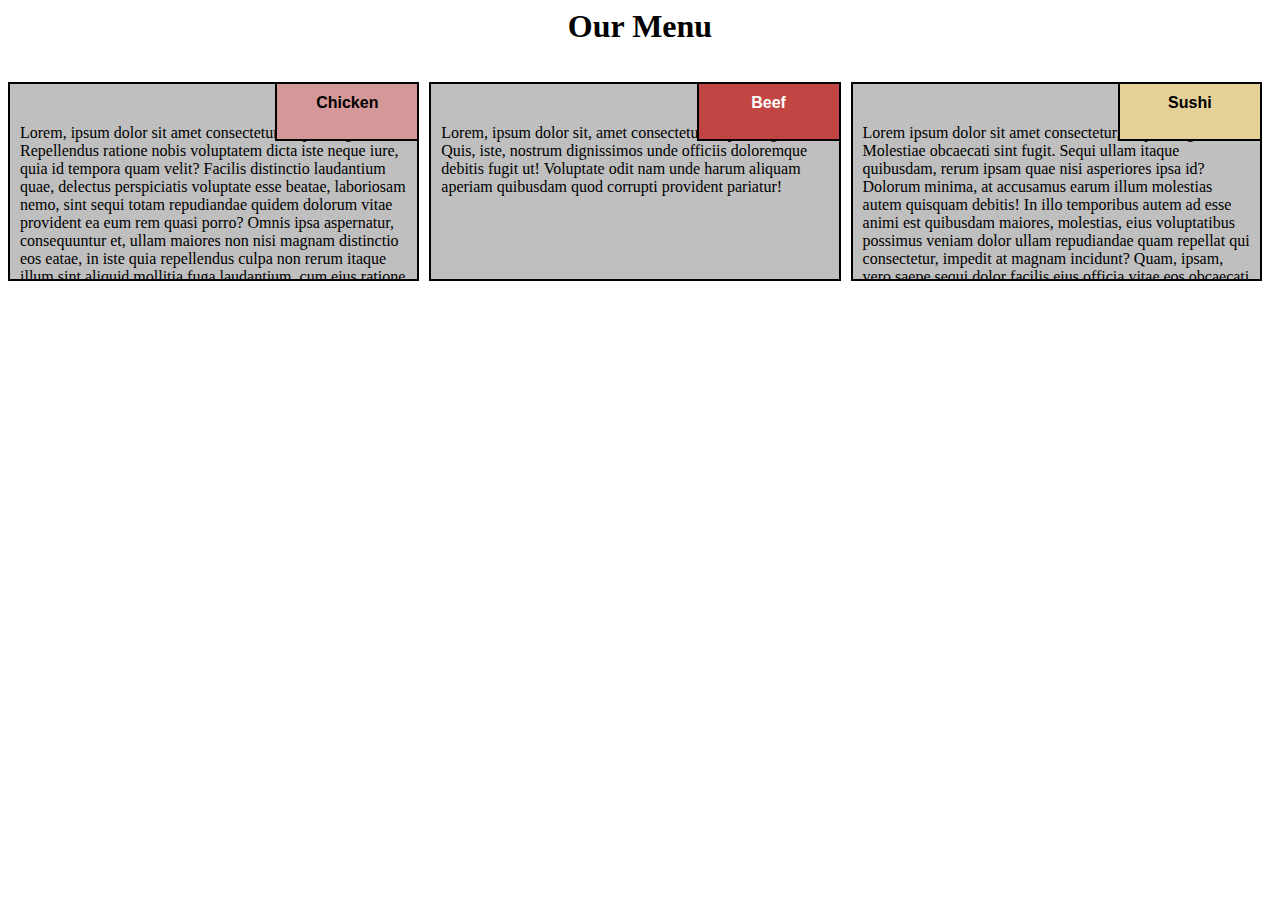
==== index.html @ f410bd4d "Add files via upload" ====
<html lang="en">
<head>
	<meta charset="UTF-8">
	<meta name="viewport" content="width=device-width, initial-scale=1.0">
	 <link rel="stylesheet" href="style.css">
	<title>Responsive Layout</title>


</head>
<body>
	<div class="row">
	<h1>Our Menu</h1>
  <div class="col-lg-4 col-md-6 col-sm-12" id="container">
    <p>Lorem, ipsum dolor sit amet consectetur adipisicing elit. Repellendus ratione nobis voluptatem dicta iste neque iure, quia id tempora quam velit? Facilis distinctio laudantium quae, delectus perspiciatis voluptate esse beatae, laboriosam nemo, sint sequi totam repudiandae quidem dolorum vitae provident ea eum rem quasi porro? Omnis ipsa aspernatur, consequuntur et, ullam maiores non nisi magnam distinctio eos eatae, in iste quia repellendus culpa non rerum itaque illum sint aliquid mollitia fuga laudantium, cum eius ratione tempore excepturi, ipsum nihil aspernatur recusandae laboriosam blanditiis magni! Ex illo modi exercitationem consectetur incidunt autem adipisci eligendi corporis non, veniam ullam voluptatum nesciunt, maxime totam tenetur distinctio aperiam esse eum natus. Eaque nulla repudiandae aliquam maiores reiciendis temporibus perferendis. Adipisci dolorem perferendis et ipsa odio vitae sequi, ea, consequuntur aperiam officiis quae hic iure, quia maiores saepe architecto nostrum earum quo cumque minima quam debitis! Porro, id in at rerum ex qui facere, consequatur reprehenderit sequi eligendi numquam laborum sed. Hic incidunt debitis voluptatem ad minus ullam facilis facere eum. Nisi tenetur corporis illo explicabo vel iure aperiam sit quia natus magni, fuga itaque sed.</p>
  	<p id="p1">Chicken</p>

  	</div>

  

  <div class="col-lg-4 col-md-6 col-sm-12" id="container"><p>Lorem, ipsum dolor sit, amet consectetur adipisicing elit. Quis, iste, nostrum dignissimos unde officiis doloremque debitis fugit ut! Voluptate odit nam unde harum aliquam aperiam quibusdam quod corrupti provident pariatur!</p>

  	<p id="p2">Beef</p>

  </div>

  <div class="col-lg-4 col-md-12 col-sm-12" id="container"><p>Lorem ipsum dolor sit amet consectetur, adipisicing elit. Molestiae obcaecati sint fugit. Sequi ullam itaque quibusdam, rerum ipsam quae nisi asperiores ipsa id? Dolorum minima, at accusamus earum illum molestias autem quisquam debitis! In illo temporibus autem ad esse animi est quibusdam maiores, molestias, eius voluptatibus possimus veniam dolor ullam repudiandae quam repellat qui consectetur, impedit at magnam incidunt? Quam, ipsam, vero saepe sequi dolor facilis eius officia vitae eos obcaecati aperiam? Voluptatem et sequi quam. Beatae nisi vero, doloremque amet eligendi laudantium consectetur mollitia dolorum doloribus accusamus et maiores necessitatibus, culpa aliquid corporis aperiam! Excepturi aspernatur quas quod non!.</p>

  	<p  id="p3">Sushi</p>

  </div>

	</div>	

</body>
</html>
---- style.css ----
<style>
	*{
  box-sizing: border-box;
}

h1{
  text-align: center;
}

p {
  background-color: #bfbfbf;
  border: 2px solid black;
  height: 150px;
  margin-right: 10px;
  padding: 40px 10px 5px 10px;
  overflow: hidden;
}


#container {
  position: relative;
  
}

#p1 {
  background-color: #D59898;
  position: absolute;
  top: 0;
  right: 0;
  font-weight: bold;
  height: 35px;
  width: 120px;
  padding: 10px;
  text-align: center;
  font-family: Arial, Helvetica, sans-serif;

}
#p2 {
  background-color:#C14543 ;
  color: white;
  position: absolute;
  top: 0;
  right: 0;
  font-weight: bold;
  height: 35px;
  width: 120px;
  padding: 10px;
  text-align: center;
  font-family: Arial, Helvetica, sans-serif;

}
#p3 {
 background-color: #E5D198;
  position: absolute;
  top: 0;
  right: 0;
  font-weight: bold;
  height: 35px;
  width: 120px;
  padding: 10px;
  text-align: center;
  font-family: Arial, Helvetica, sans-serif;

}


.row {
  width: 100%;

}


/********** Large devices only **********/
@media (min-width: 992px) {
  .col-lg-1, .col-lg-2, .col-lg-3, .col-lg-4, .col-lg-5, .col-lg-6, .col-lg-7, .col-lg-8, .col-lg-9, .col-lg-10, .col-lg-11, .col-lg-12 {
    float: left;
  }
  .col-lg-1 {
    width: 8.33%;
  }
  .col-lg-2 {
    width: 16.66%;
  }
  .col-lg-3 {
    width: 25%;
  }
  .col-lg-4 {
    width: 33.33%;
  
  }
  .col-lg-5 {
    width: 41.66%;
  }
  .col-lg-6 {
    width: 50%;
  }
  .col-lg-7 {
    width: 58.33%;
  }
  .col-lg-8 {
    width: 66.66%;
  }
  .col-lg-9 {
    width: 74.99%;
  }
  .col-lg-10 {
    width: 83.33%;
  }
  .col-lg-11 {
    width: 91.66%;
  }
  .col-lg-12 {
    width: 100%;
  }

  
}

/********** Medium devices only **********/
@media (min-width: 768px) and (max-width: 991px) {
  .col-md-1, .col-md-2, .col-md-3, .col-md-4, .col-md-5, .col-md-6, .col-md-7, .col-md-8, .col-md-9, .col-md-10, .col-md-11, .col-md-12 {
    float: left;
   
  }
  .col-md-1 {
    width: 8.33%;
  }
  .col-md-2 {
    width: 16.66%;
  }
  .col-md-3 {
    width: 25%;
  }
  .col-md-4 {
    width: 33.33%;
  }
  .col-md-5 {
    width: 41.66%;
  }
  .col-md-6 {
    width: 50%;
  }
  .col-md-7 {
    width: 58.33%;
  }
  .col-md-8 {
    width: 66.66%;
  }
  .col-md-9 {
    width: 74.99%;
  }
  .col-md-10 {
    width: 83.33%;
  }
  .col-md-11 {
    width: 91.66%;
  }
  .col-md-12 {
    width: 100%;
  }
}

/********** Mobile only **********/
@media (max-width: 767px) {
  .col-sm-1, .col-sm-2, .col-sm-3, .col-sm-4, .col-sm-5, .col-sm-6, .col-sm-7, .col-sm-8, .col-sm-9, .col-sm-10, .col-sm-11, .col-sm-12 {
    float: left;
  }
  .col-sm-1 {
    width: 8.33%;
  }
  .col-sm-2 {
    width: 16.66%;
  }
  .col-sm-3 {
    width: 25%;
  }
  .col-sm-4 {
    width: 33.33%;
  
  }
  .col-sm-5 {
    width: 41.66%;
  }
  .col-sm-6 {
    width: 50%;
  }
  .col-sm-7 {
    width: 58.33%;
  }
  .col-sm-8 {
    width: 66.66%;
  }
  .col-sm-9 {
    width: 74.99%;
  }
  .col-sm-10 {
    width: 83.33%;
  }
  .col-sm-11 {
    width: 91.66%;
  }
  .col-sm-12 {
    width: 100%;
  }

  
}
</style>
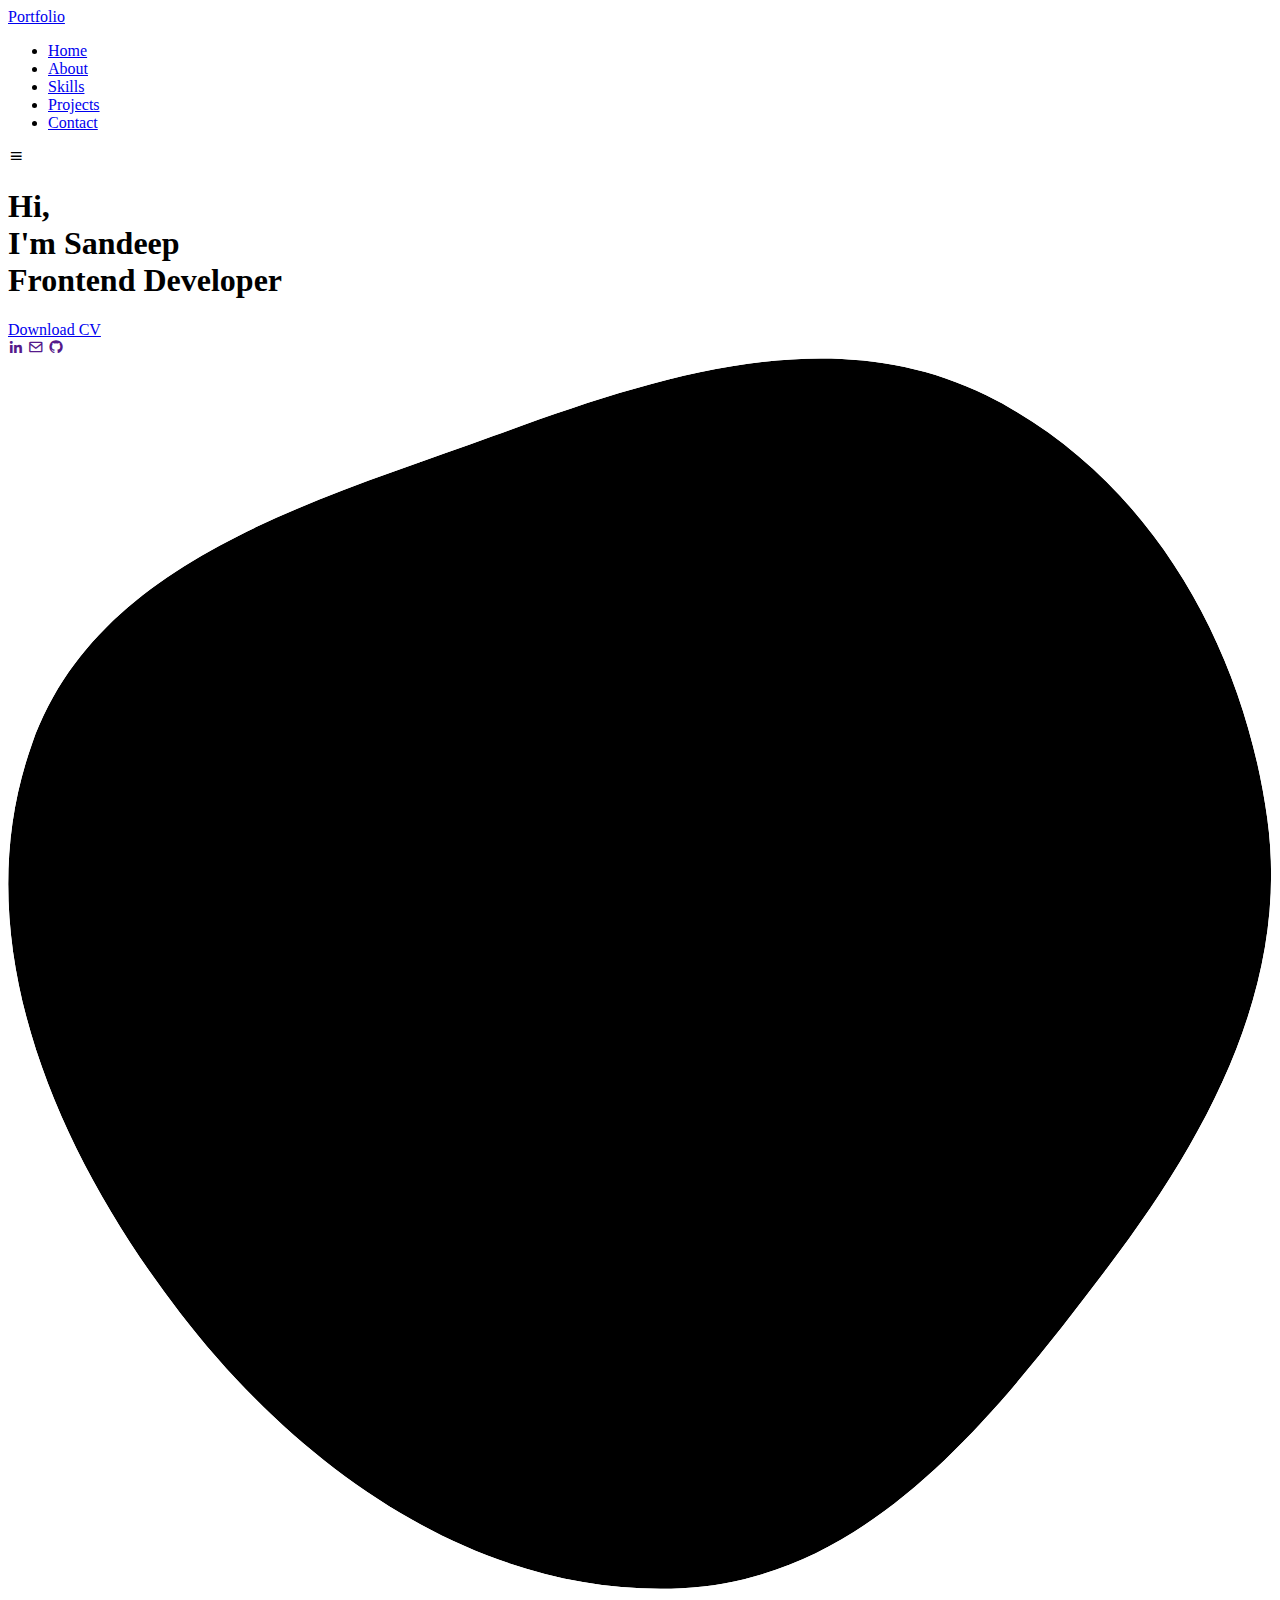
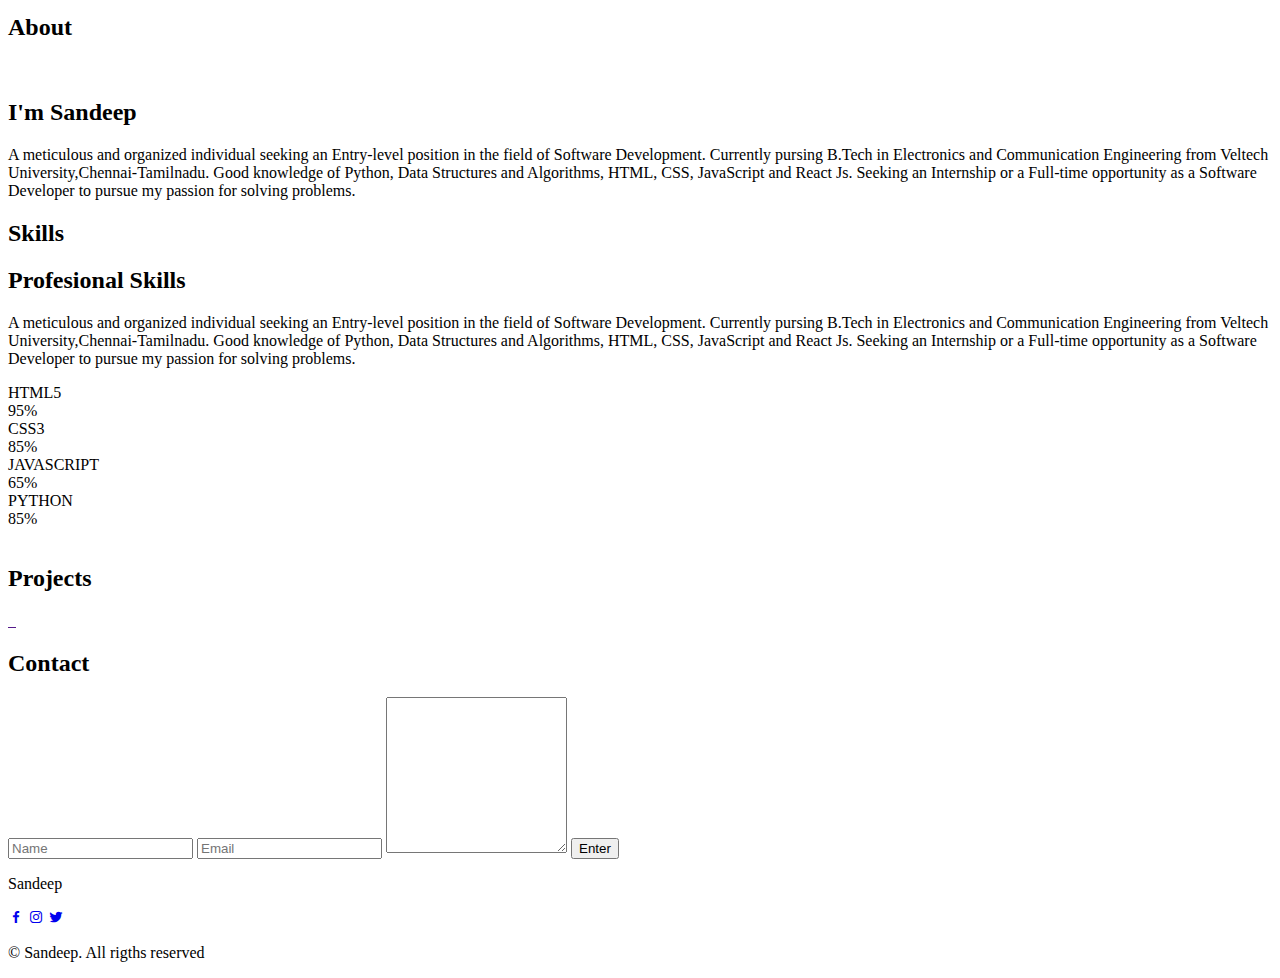
==== commit 63b1aab2: "Add files via upload" ====
--- a/index.html
+++ b/index.html
@@ -1,36 +1,221 @@
+<!DOCTYPE html>
 <html lang="en">
-<head>
-	<meta charset="UTF-8">
-	<meta name="viewport" content="width=device-width, initial-scale=1.0">
-	 <link rel="stylesheet" href="style.css">
-	<title>Responsive Layout</title>
-
-
-</head>
-<body>
-	<div class="row">
-	<h1>Our Menu</h1>
-  <div class="col-lg-4 col-md-6 col-sm-12" id="container">
-    <p>Lorem, ipsum dolor sit amet consectetur adipisicing elit. Repellendus ratione nobis voluptatem dicta iste neque iure, quia id tempora quam velit? Facilis distinctio laudantium quae, delectus perspiciatis voluptate esse beatae, laboriosam nemo, sint sequi totam repudiandae quidem dolorum vitae provident ea eum rem quasi porro? Omnis ipsa aspernatur, consequuntur et, ullam maiores non nisi magnam distinctio eos eatae, in iste quia repellendus culpa non rerum itaque illum sint aliquid mollitia fuga laudantium, cum eius ratione tempore excepturi, ipsum nihil aspernatur recusandae laboriosam blanditiis magni! Ex illo modi exercitationem consectetur incidunt autem adipisci eligendi corporis non, veniam ullam voluptatum nesciunt, maxime totam tenetur distinctio aperiam esse eum natus. Eaque nulla repudiandae aliquam maiores reiciendis temporibus perferendis. Adipisci dolorem perferendis et ipsa odio vitae sequi, ea, consequuntur aperiam officiis quae hic iure, quia maiores saepe architecto nostrum earum quo cumque minima quam debitis! Porro, id in at rerum ex qui facere, consequatur reprehenderit sequi eligendi numquam laborum sed. Hic incidunt debitis voluptatem ad minus ullam facilis facere eum. Nisi tenetur corporis illo explicabo vel iure aperiam sit quia natus magni, fuga itaque sed.</p>
-  	<p id="p1">Chicken</p>
-
-  	</div>
-
-  
-
-  <div class="col-lg-4 col-md-6 col-sm-12" id="container"><p>Lorem, ipsum dolor sit, amet consectetur adipisicing elit. Quis, iste, nostrum dignissimos unde officiis doloremque debitis fugit ut! Voluptate odit nam unde harum aliquam aperiam quibusdam quod corrupti provident pariatur!</p>
-
-  	<p id="p2">Beef</p>
-
-  </div>
-
-  <div class="col-lg-4 col-md-12 col-sm-12" id="container"><p>Lorem ipsum dolor sit amet consectetur, adipisicing elit. Molestiae obcaecati sint fugit. Sequi ullam itaque quibusdam, rerum ipsam quae nisi asperiores ipsa id? Dolorum minima, at accusamus earum illum molestias autem quisquam debitis! In illo temporibus autem ad esse animi est quibusdam maiores, molestias, eius voluptatibus possimus veniam dolor ullam repudiandae quam repellat qui consectetur, impedit at magnam incidunt? Quam, ipsam, vero saepe sequi dolor facilis eius officia vitae eos obcaecati aperiam? Voluptatem et sequi quam. Beatae nisi vero, doloremque amet eligendi laudantium consectetur mollitia dolorum doloribus accusamus et maiores necessitatibus, culpa aliquid corporis aperiam! Excepturi aspernatur quas quod non!.</p>
-
-  	<p  id="p3">Sushi</p>
-
-  </div>
-
-	</div>	
-
-</body>
+    <head>
+        <meta charset="UTF-8">
+        <meta name="viewport" content="width=device-width, initial-scale=1.0">
+
+        <link rel="stylesheet" href="assets/css/styles.css">
+
+        <!-- =====BOX ICONS===== -->
+        <link href='https://cdn.jsdelivr.net/npm/boxicons@2.0.5/css/boxicons.min.css' rel='stylesheet'>
+
+        <title>My website</title>
+    </head>
+    <body>
+        <!--===== HEADER =====-->
+        <header class="l-header">
+            <nav class="nav bd-grid">
+                <div>
+                    <a href="#" class="nav__logo">Portfolio</a>
+                </div>
+
+                <div class="nav__menu" id="nav-menu">
+                    <ul class="nav__list">
+                        <li class="nav__item"><a href="#home" class="nav__link active">Home</a></li>
+                        <li class="nav__item"><a href="#about" class="nav__link">About</a></li>
+                        <li class="nav__item"><a href="#skills" class="nav__link">Skills</a></li>
+                        <li class="nav__item"><a href="#project" class="nav__link">Projects</a></li>
+                        <li class="nav__item"><a href="#contact" class="nav__link">Contact</a></li>
+                    </ul>
+                </div>
+
+                <div class="nav__toggle" id="nav-toggle">
+                    <i class='bx bx-menu'></i>
+                </div>
+            </nav>
+        </header>
+
+        <main class="l-main">
+            <!--===== HOME =====-->
+            <section class="home bd-grid" id="home">
+                <div class="home__data">
+                    <h1 class="home__title">Hi,<br>I'm <span class="home__title-color">Sandeep</span><br>Frontend Developer</h1>
+
+                    <!-- <a href="#" class="button">Contact</a> -->
+                    <a href="#" class="button">Download CV</a>
+                </div>
+
+                <div class="home__social">
+                    <a href="" class="home__social-icon"><i class='bx bxl-linkedin'></i></a>
+                    <a href="" class="home__social-icon"><i class='bx bx-envelope' ></i></a>
+                    <a href="" class="home__social-icon"><i class='bx bxl-github'></i></a>
+                </div>
+
+                <div class="home__img">
+                    <svg class="home__blob" viewBox="0 0 479 467" xmlns="http://www.w3.org/2000/svg" xmlns:xlink="http://www.w3.org/1999/xlink">
+                        <mask id="mask0" mask-type="alpha">
+                            <path d="M9.19024 145.964C34.0253 76.5814 114.865 54.7299 184.111 29.4823C245.804 6.98884 311.86 -14.9503 370.735 14.143C431.207 44.026 467.948 107.508 477.191 174.311C485.897 237.229 454.931 294.377 416.506 344.954C373.74 401.245 326.068 462.801 255.442 466.189C179.416 469.835 111.552 422.137 65.1576 361.805C17.4835 299.81 -17.1617 219.583 9.19024 145.964Z"/>
+                        </mask>
+                        <g mask="url(#mask0)">
+                            <path d="M9.19024 145.964C34.0253 76.5814 114.865 54.7299 184.111 29.4823C245.804 6.98884 311.86 -14.9503 370.735 14.143C431.207 44.026 467.948 107.508 477.191 174.311C485.897 237.229 454.931 294.377 416.506 344.954C373.74 401.245 326.068 462.801 255.442 466.189C179.416 469.835 111.552 422.137 65.1576 361.805C17.4835 299.81 -17.1617 219.583 9.19024 145.964Z"/>
+                            <image class="home__blob-img" x="50" y="60" href="assets/img/Home-1.png"/>
+                        </g>
+                    </svg>
+                </div>
+            </section>
+
+            <!--===== ABOUT =====-->
+            <section class="about section " id="about">
+                <h2 class="section-title">About</h2>
+
+                <div class="about__container bd-grid">
+                    <div class="about__img">
+                        <img src="assets/img/Home.png" alt="">
+                    </div>
+                    
+                    <div>
+                        <h2 class="about__subtitle">I'm Sandeep</h2>
+                        <p class="about__text">A meticulous and organized individual seeking an Entry-level position in the field of Software Development. Currently pursing B.Tech in Electronics and Communication Engineering from Veltech University,Chennai-Tamilnadu. Good knowledge of Python, Data Structures and Algorithms, HTML, CSS, JavaScript and React Js. Seeking an Internship or a Full-time opportunity as a Software Developer to pursue my passion for solving problems.</p>           
+
+                    </div>                                   
+                </div>
+            </section>
+
+            <!--===== SKILLS =====-->
+            <section class="skills section" id="skills">
+                <h2 class="section-title">Skills</h2>
+                
+                <div class="skills__container bd-grid">          
+                    <div>
+                        <h2 class="skills__subtitle">Profesional Skills</h2>
+                        <p class="skills__text">A meticulous and organized individual seeking an Entry-level position in the field of Software Development. Currently pursing B.Tech in Electronics and Communication Engineering from Veltech University,Chennai-Tamilnadu. Good knowledge of Python, Data Structures and Algorithms, HTML, CSS, JavaScript and React Js. Seeking an Internship or a Full-time opportunity as a Software Developer to pursue my passion for solving problems.</p>
+                        <!-- <div class="skills__data">
+                            <div class="skills__names">
+                                <i class='bx bxl-python skills__icon'></i>
+                                <span class="skills__name">PYTHON</span>
+                            </div>
+                            <div class="skills__bar skills__python">
+
+                            </div>
+                            <div>
+                                <span class="skills__percentage">90%</span>
+                            </div>
+                        </div> -->
+                        <div class="skills__data">
+                            <div class="skills__names">
+                                <!-- <i class='bx bxl-html5 skills__icon'></i> -->
+                                <span class="skills__name">HTML5</span>
+                            </div>
+                            <div class="skills__bar skills__html">
+
+                            </div>
+                            <div>
+                                <span class="skills__percentage">95%</span>
+                            </div>
+                        </div>
+                        <div class="skills__data">
+                            <div class="skills__names">
+                                <!-- <i class='bx bxl-css3 skills__icon'></i> -->
+                                <span class="skills__name">CSS3</span>
+                            </div>
+                            <div class="skills__bar skills__css">
+                                
+                            </div>
+                            <div>
+                                <span class="skills__percentage">85%</span>
+                            </div>
+                        </div>
+                        <div class="skills__data">
+                            <div class="skills__names">
+                                <!-- <i class='bx bxl-javascript skills__icon' ></i> -->
+                                <span class="skills__name">JAVASCRIPT</span>
+                            </div>
+                            <div class="skills__bar skills__js">
+                                
+                            </div>
+                            <div>
+                                <span class="skills__percentage">65%</span>
+                            </div>
+                        </div>
+                        <div class="skills__data">
+                            <div class="skills__names">
+                                <!-- <i class='bx bxl-python skills__icon' ></i> -->
+                                <span class="skills__name">PYTHON</span>
+                            </div>
+                            <div class="skills__bar skills__python">
+                                
+                            </div>
+                            <div>
+                                <span class="skills__percentage">85%</span>
+                            </div>
+                        </div>
+                    </div>
+                    
+                    <div>              
+                        <img src="assets/img/work3.jpg" alt="" class="skills__img">
+                    </div>
+                    </div>
+                </div>
+                
+            </section>
+
+            <!--===== PROJECT =====-->
+            <section class="work section" id="project">
+                <h2 class="section-title">Projects</h2>
+
+                <div class="work__container bd-grid">
+                    <a href="" class="work__img">
+                        <img src="assets/img/work1.jpg" alt="">
+                    </a>
+                    <a href="" class="work__img">
+                        <img src="assets/img/project-2.jpg" alt="">
+                    </a>
+                    <a href="" class="work__img">
+                        <img src="assets/img/project-3.jpg" alt="">
+                    </a>
+                    <!-- <a href="" class="work__img">
+                        <img src="assets/img/work4.jpg" alt="">
+                    </a>
+                    <a href="" class="work__img">
+                        <img src="assets/img/work5.jpg" alt="">
+                    </a>
+                    <a href="" class="work__img">
+                        <img src="assets/img/work6.jpg" alt="">
+                    </a> -->
+                </div>
+            </section>
+
+            <!--===== CONTACT =====-->
+            <section class="contact section" id="contact">
+                <h2 class="section-title">Contact</h2>
+
+                <div class="contact__container bd-grid">
+                    <form action="" class="contact__form">
+                        <input type="text" placeholder="Name" class="contact__input">
+                        <input type="mail" placeholder="Email" class="contact__input">
+                        <textarea name="" id="" cols="0" rows="10" class="contact__input"></textarea>
+                        <input type="button" value="Enter" class="contact__button button">
+                    </form>
+                </div>
+            </section>
+        </main>
+
+        <!--===== FOOTER =====-->
+        <footer class="footer">
+            <p class="footer__title">Sandeep</p>
+            <div class="footer__social">
+                <a href="#" class="footer__icon"><i class='bx bxl-facebook' ></i></a>
+                <a href="#" class="footer__icon"><i class='bx bxl-instagram' ></i></a>
+                <a href="#" class="footer__icon"><i class='bx bxl-twitter' ></i></a>
+            </div>
+            <p class="footer__copy">&#169; Sandeep. All rigths reserved</p>
+        </footer>
+
+
+        <!--===== SCROLL REVEAL =====-->
+        <script src="https://unpkg.com/scrollreveal"></script>
+
+        <!--===== MAIN JS =====-->
+        <script src="assets/js/main.js"></script>
+    </body>
 </html>